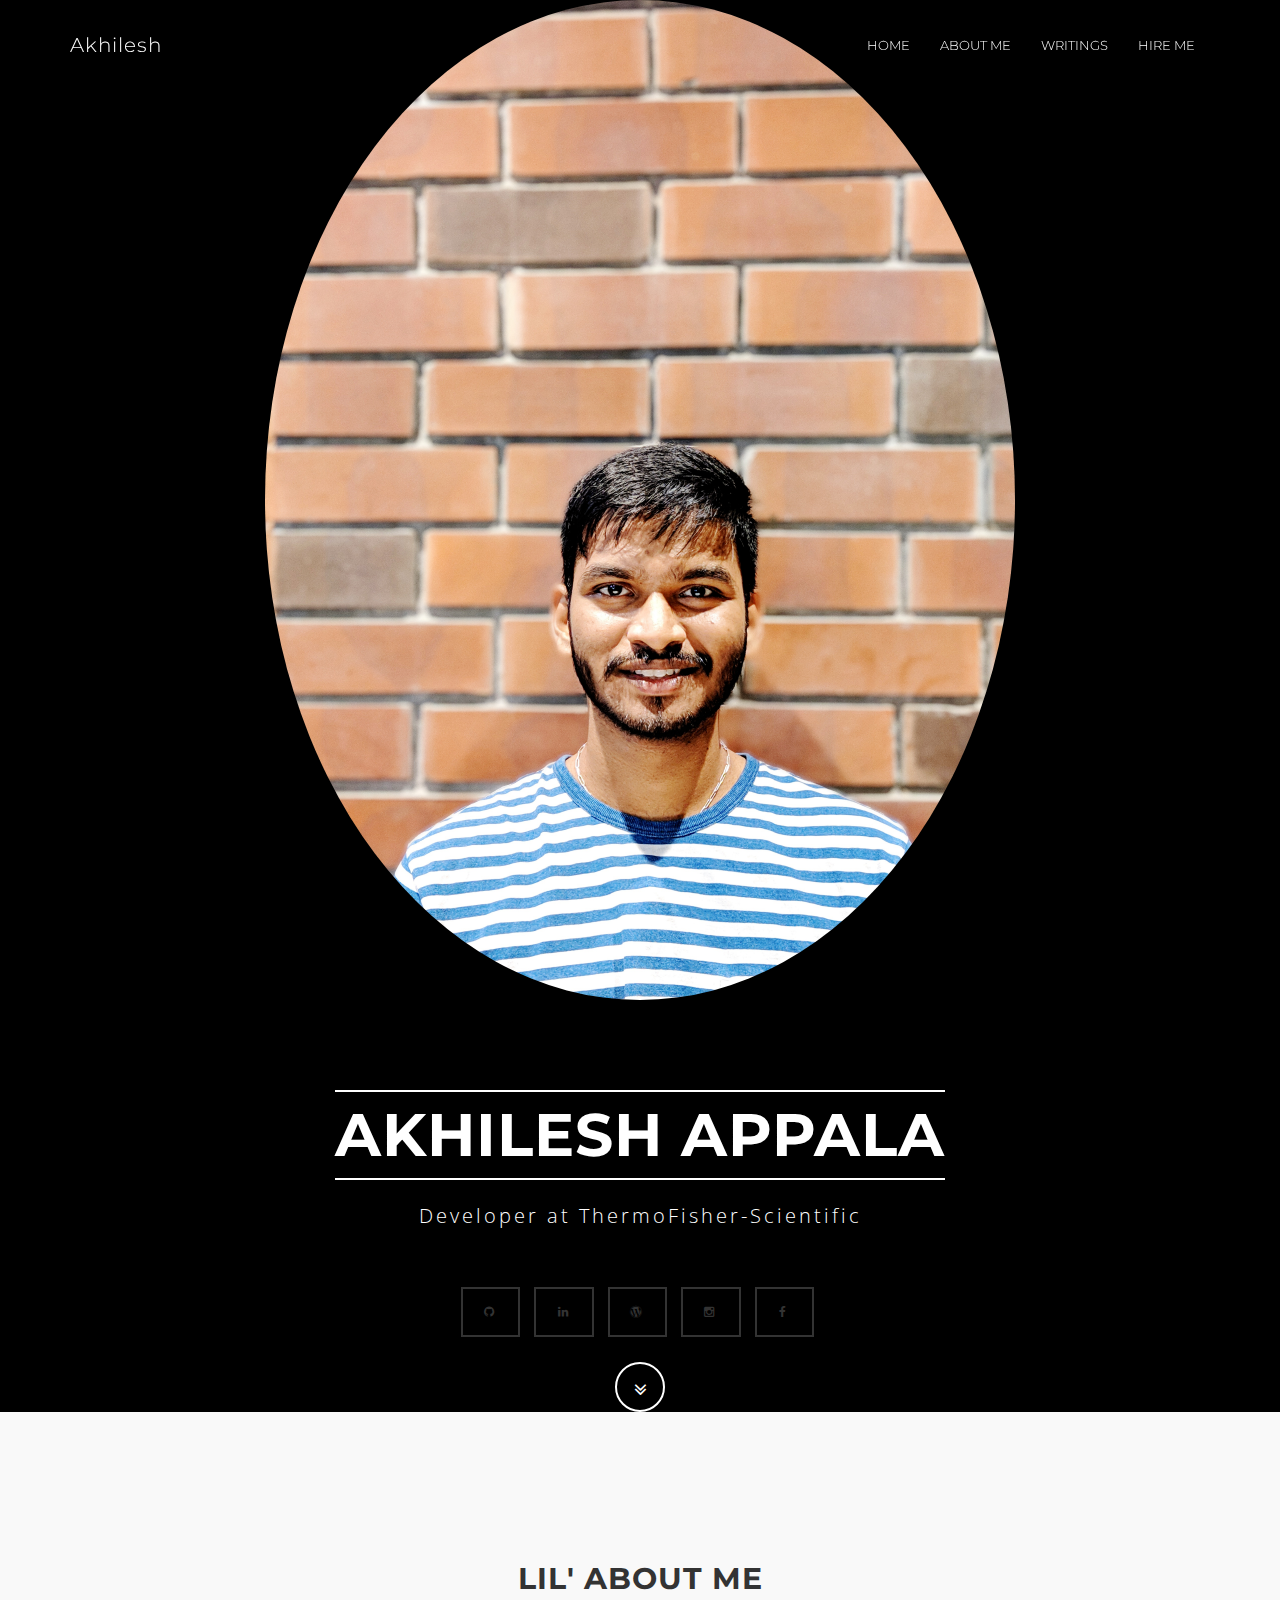
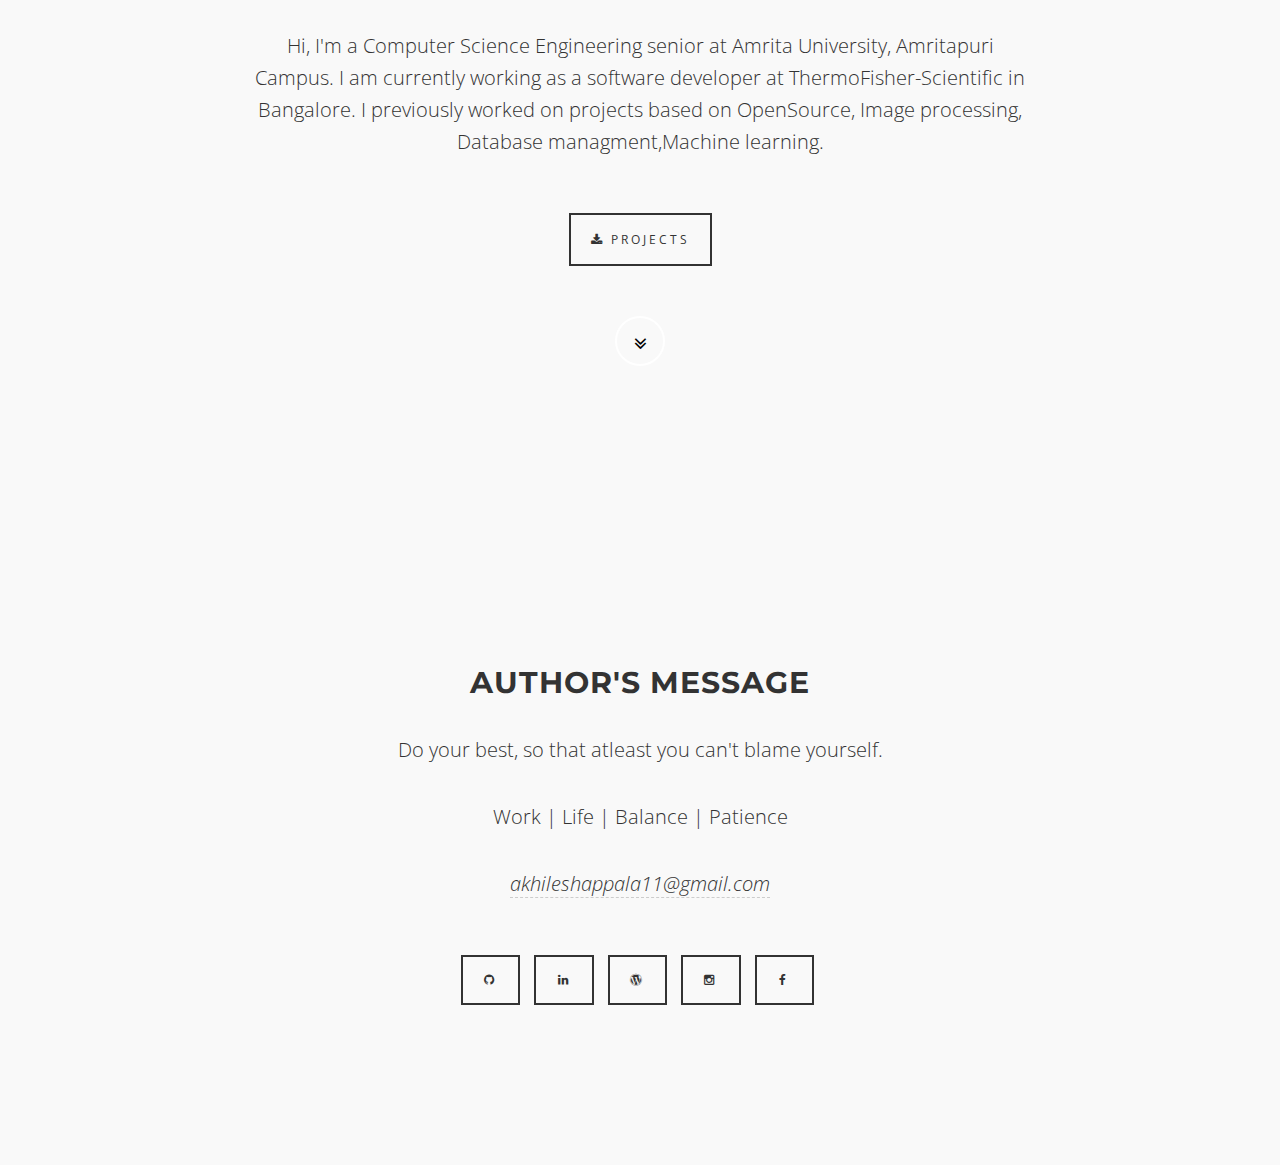
==== index.html @ 56b8b404 "Update index.html" ====
<!DOCTYPE html>
<html lang="en">
<head>
<meta charset="utf-8">
<meta http-equiv="X-UA-Compatible" content="IE=edge">
<meta name="viewport" content="width=device-width, initial-scale=1">
<meta name="description" content="">
<meta name="author" content="">
<title>Akhilesh Appala</title>
<!-- Bootstrap Core CSS -->
<link href="css/bootstrap.min.css" rel="stylesheet">
<!-- Custom CSS -->
<link href="css/theme.css" rel="stylesheet">
<!-- Custom Fonts -->
<link href="font-awesome/css/font-awesome.min.css" rel="stylesheet" type="text/css">
<link href="http://fonts.googleapis.com/css?family=Open+Sans:300,400,700,400italic,700italic" rel="stylesheet" type="text/css">
<link href="http://fonts.googleapis.com/css?family=Montserrat:400,700" rel="stylesheet" type="text/css">
<!-- HTML5 Shim and Respond.js IE8 support of HTML5 elements and media queries -->
<!-- WARNING: Respond.js doesn't work if you view the page via file:// -->
<!--[if lt IE 9]>
        <script src="https://oss.maxcdn.com/libs/html5shiv/3.7.0/html5shiv.js"></script>
        <script src="https://oss.maxcdn.com/libs/respond.js/1.4.2/respond.min.js"></script>
    <![endif]-->
</head>
<body id="page-top" data-spy="scroll" data-target=".navbar-fixed-top">
<!-- Navigation -->
<nav class="navbar navbar-custom navbar-fixed-top" role="navigation">
<div class="container">
	<div class="navbar-header">
		<button type="button" class="navbar-toggle" data-toggle="collapse" data-target=".navbar-main-collapse">
		<i class="fa fa-bars"></i>
		</button>
		<a class="navbar-brand page-scroll" href="index.html">
	Akhilesh </a>
	</div>
	<!-- Collect the nav links, forms, and other content for toggling -->
	<div class="collapse navbar-collapse navbar-right navbar-main-collapse">
		<ul class="nav navbar-nav">
			<li>
			<a href="index.html">Home</a>
			</li>
			<li>
			<a href="portfolio-item.html">ABOUT Me</a>
			</li>
			<li>
			<a href="writings.html">Writings</a>
			</li>
			<li>
			<a href="contact.html">Hire me</a>
			</li>
		</ul>
	</div>
	<!-- /.navbar-collapse -->
</div>
<!-- /.container -->
</nav>
<!-- Intro Header -->
<header class="intro">
<div class="intro-body">
	<div class="container">
		<div class="row">
			<div class="col-md-8 col-md-offset-2">
				 <img style="border-radius:50%" src="Pic 1.jpg" alt="profile image">
				<h1 class="brand-heading"> Akhilesh Appala</h1>
				<p class="intro-text">
					 Developer at ThermoFisher-Scientific
				</p>
				<ul class="list-inline banner-social-buttons">
				<li>
				<a href="https://github.com/akhileshappala" class="btn btnghost btn-lg"><i class="fa fa-github fa-fw"></i><span class="network-name"></span></a>
				</li>
				<li>
				<a href="https://www.linkedin.com/in/akhilesh-appala-b5b924116" class="btn btnghost btn-lg"><i class="fa fa-linkedin fa-fw"></i><span class="network-name"></span></a>
				</li>
				<li>
				<a href="https://akhileshappala.wordpress.com/" class="btn btnghost btn-lg"><i class="fa fa-wordpress fa-fw"></i><span class="network-name"></span></a>
				</li>
				<li>
				<a href="https://www.instagram.com/akhilesh_ssa/" class="btn btnghost btn-lg"><i class="fa fa-instagram fa-fw"></i><span class="network-name"></span></a>
				</li>
				<li>
				<a href="https://www.facebook.com/akhileshappla" class="btn btnghost btn-lg"><i class="fa fa-facebook fa-fw"></i><span class="network-name"></span></a>
				</li>
			</ul>
				<a href="#about" class="btn btn-circle page-scroll">
				<i class="fa fa-angle-double-down animated"></i>
				</a>
			</div>
		</div>
	</div>
</div>
</header>
<!-- About Section -->
<section id="about">
<div class="container content-section text-center">
	<div class="row">
		<h2>LIL' ABOUT ME</h2>
		<div class="col-lg-8 col-lg-offset-2">
			<p>
				Hi, I'm a Computer Science Engineering senior at Amrita University, Amritapuri Campus. I am currently working as a software developer at ThermoFisher-Scientific in Bangalore. I previously worked on<a href="https://github.com/akhileshappala"> projects</a> based on OpenSource, Image processing, Database managment,Machine learning.
			</p>
			<p>
				<a href="https://github.com/akhileshappala" class="btnghost"><i class="fa fa-download"></i> Projects </a>
			</p>
			<a href="#msg" style="color:black" class="btn btn-circle page-scroll">
		<i style="color:black" class="fa fa-angle-double-down animated"></i>
</a>
		</div>
	</div>
</div>

<!-- Contact Section -->
<section id="msg">
<div class="container content-section text-center">
	<div class="row">
		<div class="col-lg-8 col-lg-offset-2">
			<h2>Author's Message</h2>
			<p>
				 Do your best, so that atleast you can't blame yourself.
				 <p>
				Work | Life | Balance | Patience </p>

			</p>
			<p>
				<i><a href="mailto:wowthemesnet@gmail.com" style="border-bottom:1px dashed #ccc;">akhileshappala11@gmail.com</a></i>
			</p>
			<ul class="list-inline banner-social-buttons">
				<li>
				<a href="https://github.com/akhileshappala" class="btn btnghost btn-lg"><i class="fa fa-github fa-fw"></i><span class="network-name"></span></a>
				</li>
				<li>
				<a href="https://www.linkedin.com/in/akhilesh-appala-b5b924116" class="btn btnghost btn-lg"><i class="fa fa-linkedin fa-fw"></i><span class="network-name"></span></a>
				</li>
				<li>
				<a href="https://akhileshappala.wordpress.com/" class="btn btnghost btn-lg"><i class="fa fa-wordpress fa-fw"></i><span class="network-name"></span></a>
				</li>
				<li>
				<a href="https://www.instagram.com/akhilesh_ssa/" class="btn btnghost btn-lg"><i class="fa fa-instagram fa-fw"></i><span class="network-name"></span></a>
				</li>
				<li>
				<a href="https://www.facebook.com/akhileshappla" class="btn btnghost btn-lg"><i class="fa fa-facebook fa-fw"></i><span class="network-name"></span></a>
				</li>
			</ul>
		</div>
	</div>
</div>
</section>
<!-- Footer -->

<!-- jQuery -->
<script src="js/jquery.js"></script>
<!-- Bootstrap Core JavaScript -->
<script src="js/bootstrap.min.js"></script>
<!-- Plugin JavaScript -->
<script src="js/jquery.easing.min.js"></script>
<!-- Custom Theme JavaScript -->
<script src="js/theme.js"></script>
</body>
</html>
---- css/theme.css ----
/* Aries v1.0 - by WowThemes.net */
body {
	width:100%;
	height:100%;
	font-family:Open Sans,"Helvetica Neue",Helvetica,Arial,sans-serif;
	color:#fff;
	background-color:#000;
	 font-weight:300;
}
html {
	width:100%;
	height:100%;
}
h1,h2,h3,h4,h5,h6 {
	margin:0 0 35px;
	text-transform:uppercase;
	font-family:Montserrat,"Helvetica Neue",Helvetica,Arial,sans-serif;
	font-weight:700;
	letter-spacing:1px;
}
p {
	margin:0 0 25px;
	font-size:18px;
	line-height:1.5;
}
@media(min-width:768px) {
	p {
		margin:0 0 35px;
		font-size:20px;
		line-height:1.6;
	}
}
a {
	color:inherit;
	-webkit-transition:all .2s ease-in-out;
	-moz-transition:all .2s ease-in-out;
	transition:all .2s ease-in-out;
}
a:hover,a:focus {
	text-decoration:none;
	color:inherit;
}
.light {
	font-weight:400;
}
.navbar-custom {
	margin-bottom:0;
	border-bottom:1px solid rgba(255,255,255,.3);
	text-transform:uppercase;
	font-family:Montserrat,"Helvetica Neue",Helvetica,Arial,sans-serif;
	background-color:#000;
}
.navbar-custom .navbar-brand {
	font-size:20px;
	text-transform:none;
	letter-spacing:1px;
}
.navbar-custom .navbar-brand:focus {
	outline:0;
}
.navbar-custom .navbar-brand .navbar-toggle {
	padding:4px 6px;
	font-size:16px;
	color:#fff;
}
.navbar-custom .navbar-brand .navbar-toggle:focus,.navbar-custom .navbar-brand .navbar-toggle:active {
	outline:0;
}
.navbar-custom a {
}
.navbar-custom .nav li a {
	-webkit-transition:background .3s ease-in-out;
	-moz-transition:background .3s ease-in-out;
	transition:background .3s ease-in-out;
}
.navbar-custom .nav li a:hover {
	outline:0;
	color:#1ba39c;
	background-color:transparent;
}
.navbar-custom .nav li a:focus,.navbar-custom .nav li a:active {
	outline:0;
	background-color:transparent;
}
.navbar-custom .nav li.active {
	outline:0;
}
.navbar-custom .nav li.active a {
	color:#1ba39c;
}
.navbar-custom .nav li.active a:hover {
	color:#1ba39c;
}
@media(min-width:768px) {
	.navbar-custom {
		padding:20px 0;
		border-bottom:0;
		font-size:13px;
		background:0 0;
		-webkit-transition:background .5s ease-in-out,padding .5s ease-in-out;
		-moz-transition:background .5s ease-in-out,padding .5s ease-in-out;
		transition:background .5s ease-in-out,padding .5s ease-in-out;
	}
		 .navbar-custom.top-nav-collapse {
		 padding:0;
		border-bottom:1px solid rgba(255,255,255,.3);
		color:#333;
			background:#fff;
	}
	.navbar-custom.top-nav-collapse a {
		color:#333;
		display:inline-block;
	}
}
.intro {
	display:table;
	width:100%;
	height:auto;
	padding:100px 0 100px 0;
	text-align:center;
	color:#fff;
	background-image:radial-gradient(circle at 50% 50%,rgba(0,0,0,0.46),rgba(0,0,0,0.88)),url('http://unsplash.it/1600/1400?random=9');
	-webkit-background-size:cover;
	-moz-background-size:cover;
	background-size:cover;
	-o-background-size:cover;
}
.intro .intro-body {
	display:table-cell;
	vertical-align:middle;
}
.intro .intro-body .brand-heading {
	font-size:40px;
}
.intro .intro-body .intro-text {
	font-size:18px;
}
@media(min-width:768px) {
	.intro {
		height:100%;
		padding:0;
	}
	.intro .intro-body .brand-heading {
		font-size:60px;
		margin-top:90px;
		margin-bottom:20px;
		border-top:2px solid #fff;
		border-bottom:2px solid #fff;
		display:inline-block;
		padding:10px 0;
	}
	.intro .intro-body .intro-text {
		font-size:20px;
			font-weight:300;
			letter-spacing:3px;
	}
}
.btn-circle {
	width:50px;
	height:50px;
	margin-top:15px;
	line-height:40px;
	text-align:center;
	border:2px solid #fff;
	border-radius:100%!important;
	font-size:20px;
	color:#fff;
	background:0 0;
	-webkit-transition:background .3s ease-in-out;
	-moz-transition:background .3s ease-in-out;
	transition:background .3s ease-in-out;
}
.btn-circle:hover,.btn-circle:focus {
	outline:0;
	color:#fff;
	background:rgba(255,255,255,.1);
}
.btn-circle i.animated {
	-webkit-transition-property:-webkit-transform;
	-webkit-transition-duration:1s;
	-moz-transition-property:-moz-transform;
	-moz-transition-duration:1s;
}
.btn-circle:hover i.animated {
	-webkit-animation-name:pulse;
	-moz-animation-name:pulse;
	-webkit-animation-duration:1.5s;
	-moz-animation-duration:1.5s;
	-webkit-animation-iteration-count:infinite;
	-moz-animation-iteration-count:infinite;
	-webkit-animation-timing-function:linear;
	-moz-animation-timing-function:linear;
}
@-webkit-keyframes pulse {
	0% {
		-webkit-transform:scale(1);
		transform:scale(1);
	}
	50% {
		-webkit-transform:scale(1.2);
		transform:scale(1.2);
	}
	100% {
		-webkit-transform:scale(1);
		transform:scale(1);
	}
}
@-moz-keyframes pulse {
	0% {
		-moz-transform:scale(1);
		transform:scale(1);
	}
	50% {
		-moz-transform:scale(1.2);
		transform:scale(1.2);
	}
	100% {
		-moz-transform:scale(1);
		transform:scale(1);
	}
}
.content-section {
	padding:40px 0;
	clear:both;
}
@media(min-width:767px) {
	.content-section {
		padding:150px 0;
			 clear:both;
	}
}
.btn {
	border-radius:0;
	text-transform:uppercase;
	font-family:Montserrat,"Helvetica Neue",Helvetica,Arial,sans-serif;
	font-weight:400;
	-webkit-transition:all .3s ease-in-out;
	-moz-transition:all .3s ease-in-out;
	transition:all .3s ease-in-out;
}
.btn-default {
	border:1px solid #42dca3;
	color:#42dca3;
	background-color:transparent;
}
.btn-default:hover,.btn-default:focus {
	border:1px solid #42dca3;
	outline:0;
	color:#000;
	background-color:#42dca3;
}
ul.banner-social-buttons {
	margin-top:0;
}
@media(max-width:1199px) {
	ul.banner-social-buttons {
		margin-top:15px;
	}
}
@media(max-width:767px) {
	ul.banner-social-buttons li {
		display:block;
		margin-bottom:20px;
		padding:0;
	}
	ul.banner-social-buttons li:last-child {
		margin-bottom:0;
	}
}
footer {
	padding:40px 0;
	z-index:1;
	position:relative;
	clear:both;
}
footer p {
	margin:0;
	font-size:15px;
}
footer p.credits {
	text-transform:uppercase;
	font-size:13px;
	letter-spacing:3px;
}
::-moz-selection {
	text-shadow:none;
	background:#fcfcfc;
	background:rgba(255,255,255,.2);
}
::selection {
	text-shadow:none;
	background:#fcfcfc;
	background:rgba(255,255,255,.2);
}
img::selection {
	background:0 0;
}
img::-moz-selection {
	background:0 0;
}
body {
	webkit-tap-highlight-color:rgba(255,255,255,.2);
}
.bgblue {
	background:#22292c;
}
.inlineblock {
	display:inline-block;
}
p:last-child {
	margin-bottom:0;
}
p.lead {
	line-height:1.9;
}
.btnghost {
	border:2px solid #333;
	background-color:transparent;
	padding:15px 20px;
	letter-spacing:3px;
	font-size:12px;
	text-transform:uppercase;
	font-weight:400;
	color:#333;
	margin-top:20px;
	display:inline-block;
}
.btnghost:hover {
	background-color:#333;
	color:#fff;
	border:2px solid #333;
}
.bgcover {
	background-size:cover;
	background-repeat:no-repeat;
	position:relative;
}
img {
	max-width:100%;
}
.gallery ul {
	padding:0;
	margin:0;
}
.gallery img {
	max-width:100%;
	height:auto;
	padding:0;
	margin:0;
}
.gallery ul li {
	margin:0;
	position:relative;
	list-style:none;
	float:left;
	padding:0;
}
.gallery ul li a {
	display:block;
	position:relative;
	width:100%;
	height:100%;
	margin:0;
	padding:0;
	line-height:0;
}
.gallery ul li a:before {
	position:absolute;
	width:32px;
	height:32px;
	top:40%;
	left:50%;
	margin:-14px 0 0 -16px;
	background: url(data:image/svg+xml;utf8,%3C%3Fxml%20version%3D%221.0%22%20encoding%3D%22utf-8%22%3F%3E%0A%3C%21--%20Generator%3A%20Adobe%20Illustrator%2017.1.0%2C%20SVG%20Export%20Plug-In%20.%20SVG%20Version%3A%206.00%20Build%200%29%20%20--%3E%0A%3C%21DOCTYPE%20svg%20PUBLIC%20%22-//W3C//DTD%20SVG%201.1//EN%22%20%22http%3A//www.w3.org/Graphics/SVG/1.1/DTD/svg11.dtd%22%3E%0A%3Csvg%20version%3D%221.1%22%0A%09%20id%3D%22svg2%22%20xmlns%3Adc%3D%22http%3A//purl.org/dc/elements/1.1/%22%20xmlns%3Acc%3D%22http%3A//creativecommons.org/ns%23%22%20xmlns%3Ardf%3D%22http%3A//www.w3.org/1999/02/22-rdf-syntax-ns%23%22%20xmlns%3Asvg%3D%22http%3A//www.w3.org/2000/svg%22%20xmlns%3Asodipodi%3D%22http%3A//sodipodi.sourceforge.net/DTD/sodipodi-0.dtd%22%20xmlns%3Ainkscape%3D%22http%3A//www.inkscape.org/namespaces/inkscape%22%20inkscape%3Aversion%3D%220.48.4%20r9939%22%20sodipodi%3Adocname%3D%22icon-fullscreen.svg%22%0A%09%20xmlns%3D%22http%3A//www.w3.org/2000/svg%22%20xmlns%3Axlink%3D%22http%3A//www.w3.org/1999/xlink%22%20x%3D%220px%22%20y%3D%220px%22%20viewBox%3D%220%200%20960%20560%22%0A%09%20enable-background%3D%22new%200%200%20960%20560%22%20xml%3Aspace%3D%22preserve%22%3E%0A%3Csodipodi%3Anamedview%20%20borderopacity%3D%221%22%20pagecolor%3D%22%23ffffff%22%20bordercolor%3D%22%23666666%22%20objecttolerance%3D%2210%22%20gridtolerance%3D%2210%22%20guidetolerance%3D%2210%22%20showgrid%3D%22false%22%20fit-margin-top%3D%220%22%20fit-margin-left%3D%220%22%20inkscape%3Azoom%3D%227.375%22%20inkscape%3Acx%3D%22-5.1525424%22%20inkscape%3Acy%3D%2216%22%20id%3D%22namedview11%22%20inkscape%3Awindow-x%3D%22-8%22%20inkscape%3Awindow-y%3D%22-8%22%20fit-margin-right%3D%220%22%20inkscape%3Apageopacity%3D%220%22%20fit-margin-bottom%3D%220%22%20inkscape%3Awindow-width%3D%221366%22%20inkscape%3Awindow-height%3D%22706%22%20inkscape%3Awindow-maximized%3D%221%22%20inkscape%3Apageshadow%3D%222%22%20inkscape%3Acurrent-layer%3D%22svg2%22%3E%0A%09%3C/sodipodi%3Anamedview%3E%0A%3Cg%3E%0A%09%3Crect%20x%3D%22220%22%20y%3D%22260%22%20fill%3D%22%23FFFFFF%22%20width%3D%22536%22%20height%3D%2224%22/%3E%0A%3C/g%3E%0A%3Cg%3E%0A%09%3Crect%20x%3D%22476%22%20y%3D%224%22%20fill%3D%22%23FFFFFF%22%20width%3D%2224%22%20height%3D%22556%22/%3E%0A%3C/g%3E%0A%3C/svg%3E%0A) no-repeat;
	content:"";
	opacity:0;
	z-index:1;
	-webkit-transition:all 0.3s linear;
	-moz-transition:all 0.3s linear;
	transition:all 0.3s linear;
}
.gallery ul li a:hover:before {
	top:50%;
	opacity:1;
}
.gallery ul li a:after {
	position:absolute;
	width:100%;
	top:0;
	bottom:0;
	background:rgba(0,0,0,0.3);
	content:"";
	opacity:0;
	-webkit-transition:all 0.3s linear;
	-moz-transition:all 0.3s linear;
	transition:all 0.3s linear;
}
.gallery ul li a:hover:after {
	opacity:1;
}
section:after {
	float:none;
	clear:both;
}
section {
	background-color:#f9f9f9;
	color:#333;
	overflow:hidden;
}
.done {
	display:none;
}
.error input,input.error,.error textarea,textarea.error {
	background-color:#ffffff;
	border-bottom:2px solid orangered !Important;
	-webkit-transition:border linear 0.2s,box-shadow linear 0.2s;
	-moz-transition:border linear 0.2s,box-shadow linear 0.2s;
	-o-transition:border linear 0.2s,box-shadow linear 0.2s;
	transition:border linear 0.2s,box-shadow linear 0.2s;	
}
#contactform input,#contactform textarea {
	border:0px;
	border-bottom:2px solid #333;
	width:100%;
	background-color:transparent;
	padding:20px 0px;
	text-transform:uppercase;
	letter-spacing:2px;
	margin-bottom:20px;
}
#contactform input#submit {
	width:auto;
	border:2px solid;
	padding:10px 20px;
	display:inline-block;
}
#contactform input#submit:hover {
	background-color:#333;
	color:#fff;
	border:2px solid #333;
}
#contactform input:focus,#contactform input:active,#contactform textarea:focus,#contactform textarea:active {
	border-top:0px;
	border-bottom:2px solid lightseagreen;
	outline:0;
	outline: none;
}
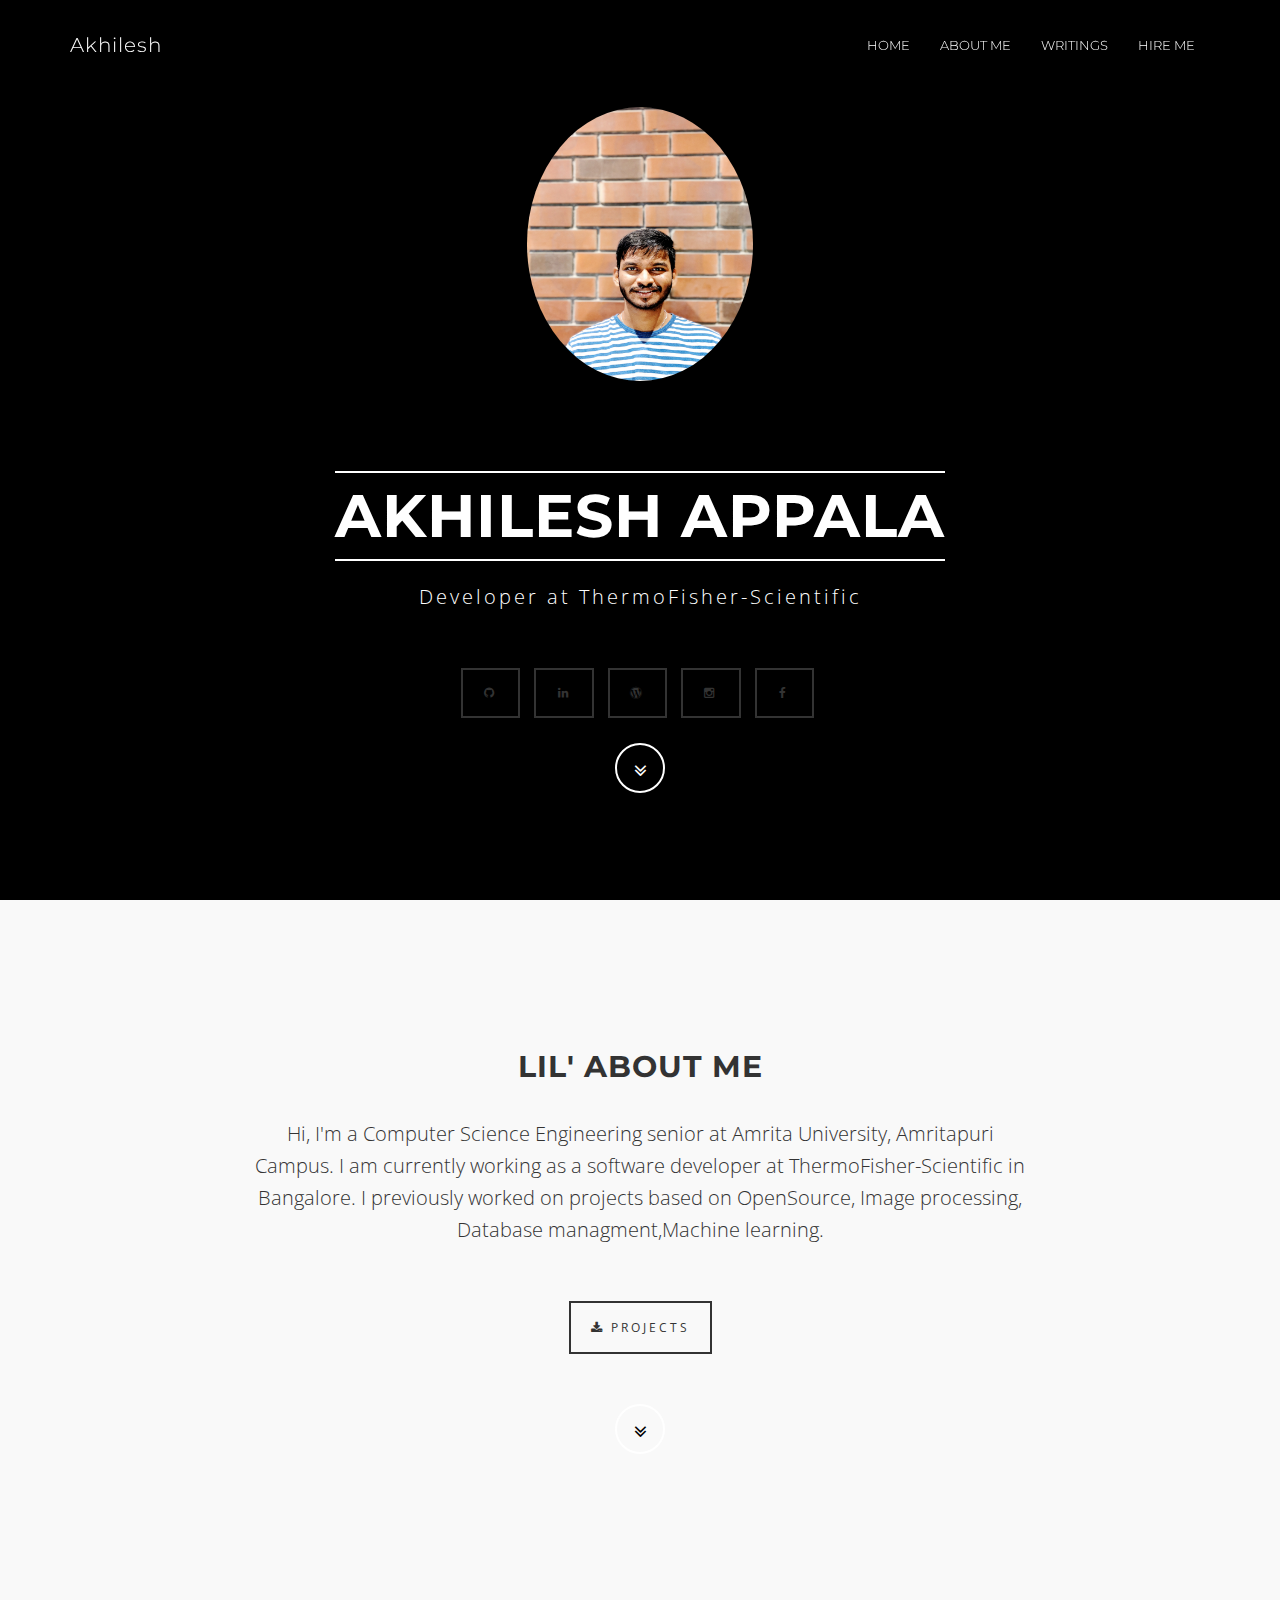
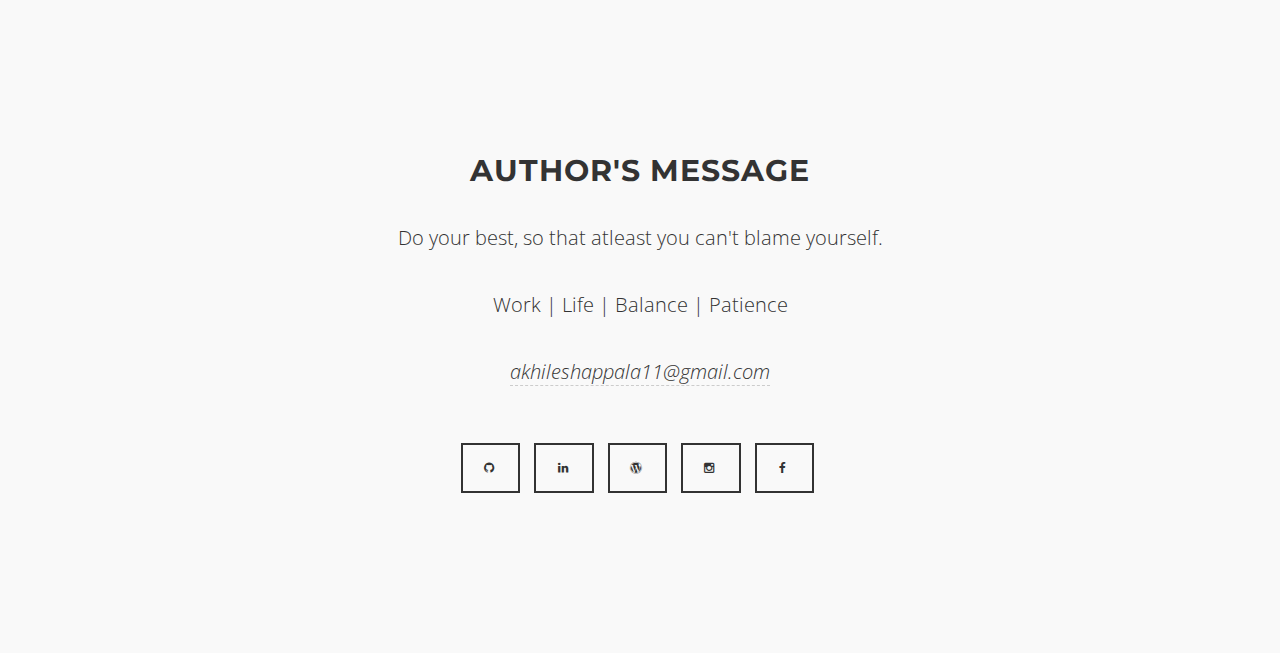
==== commit 71ab0db0: "Update index.html" ====
--- a/index.html
+++ b/index.html
@@ -60,7 +60,7 @@
 	<div class="container">
 		<div class="row">
 			<div class="col-md-8 col-md-offset-2">
-				 <img style="border-radius:50%" src="Pic 1.jpg" alt="profile image">
+				 <img style="border-radius:50%; height:274px; width: 226px;" src="Pic 1.jpg" alt="profile image">
 				<h1 class="brand-heading"> Akhilesh Appala</h1>
 				<p class="intro-text">
 					 Developer at ThermoFisher-Scientific
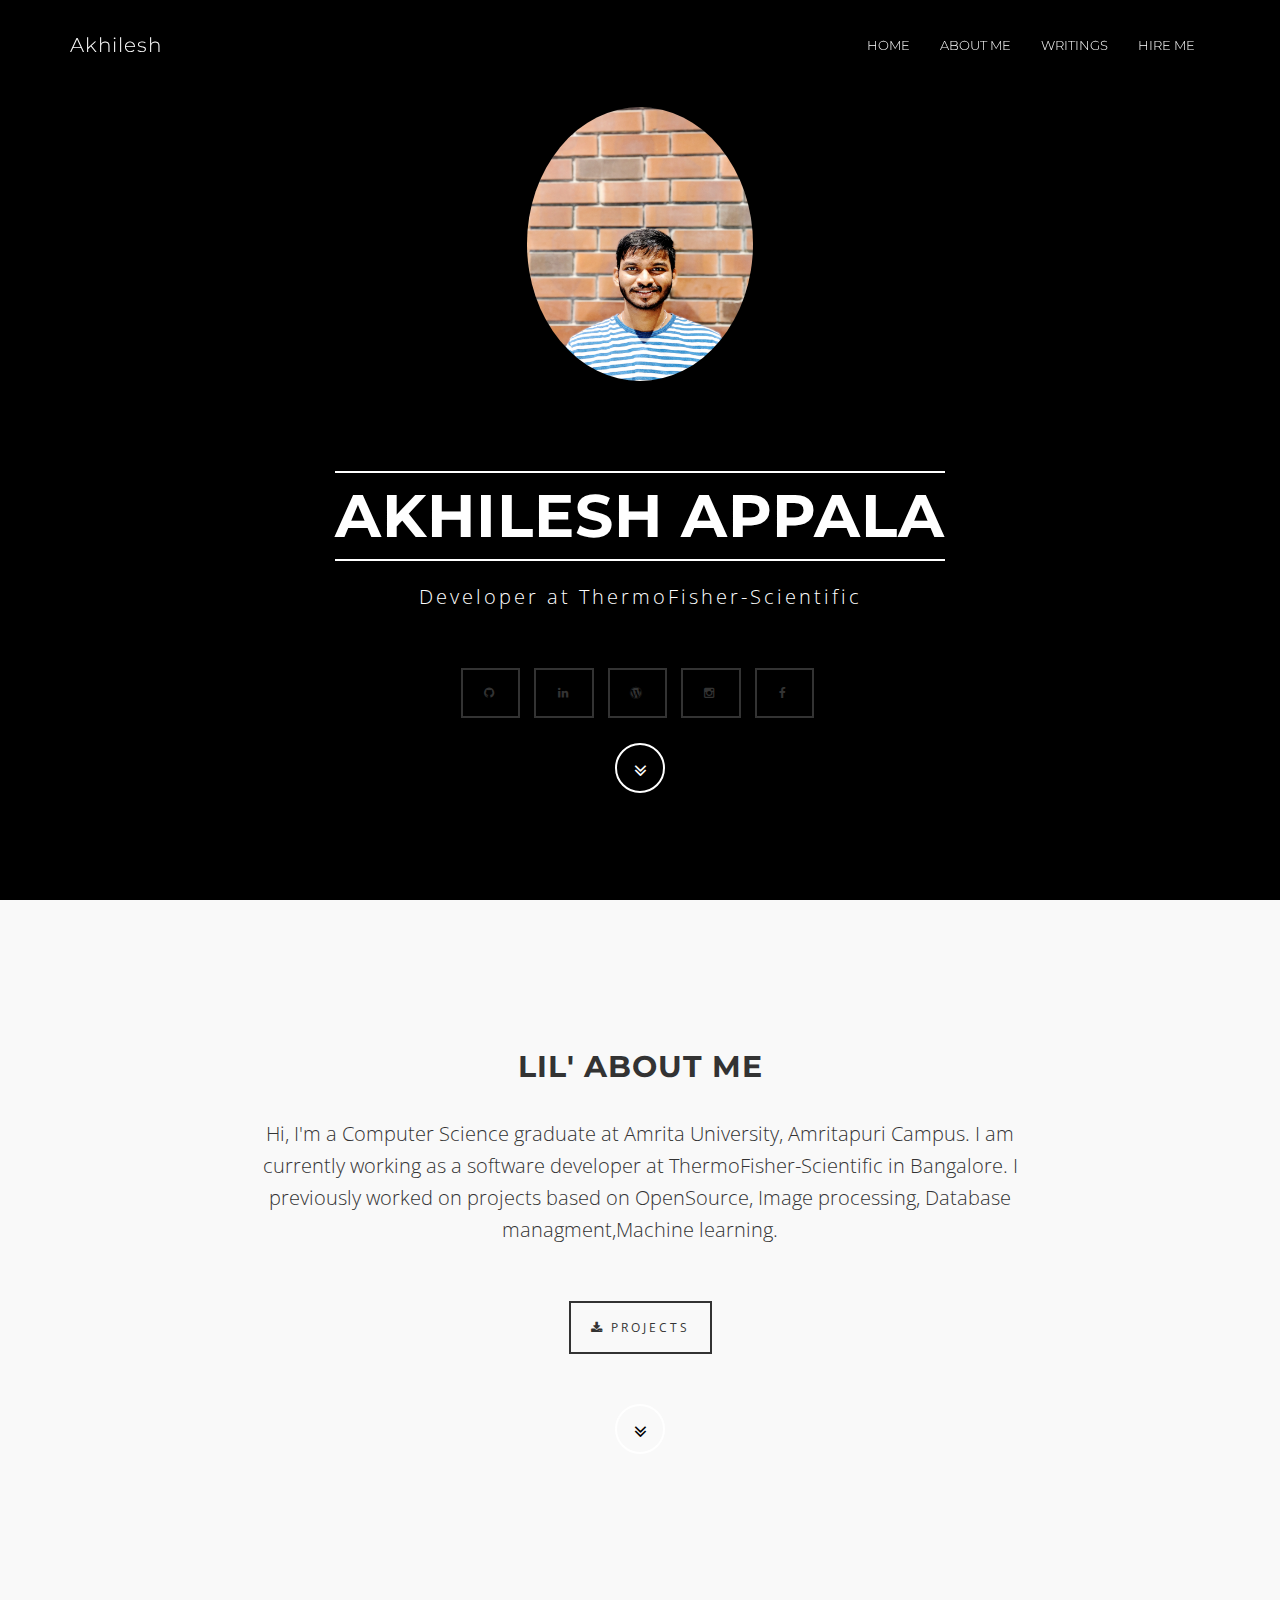
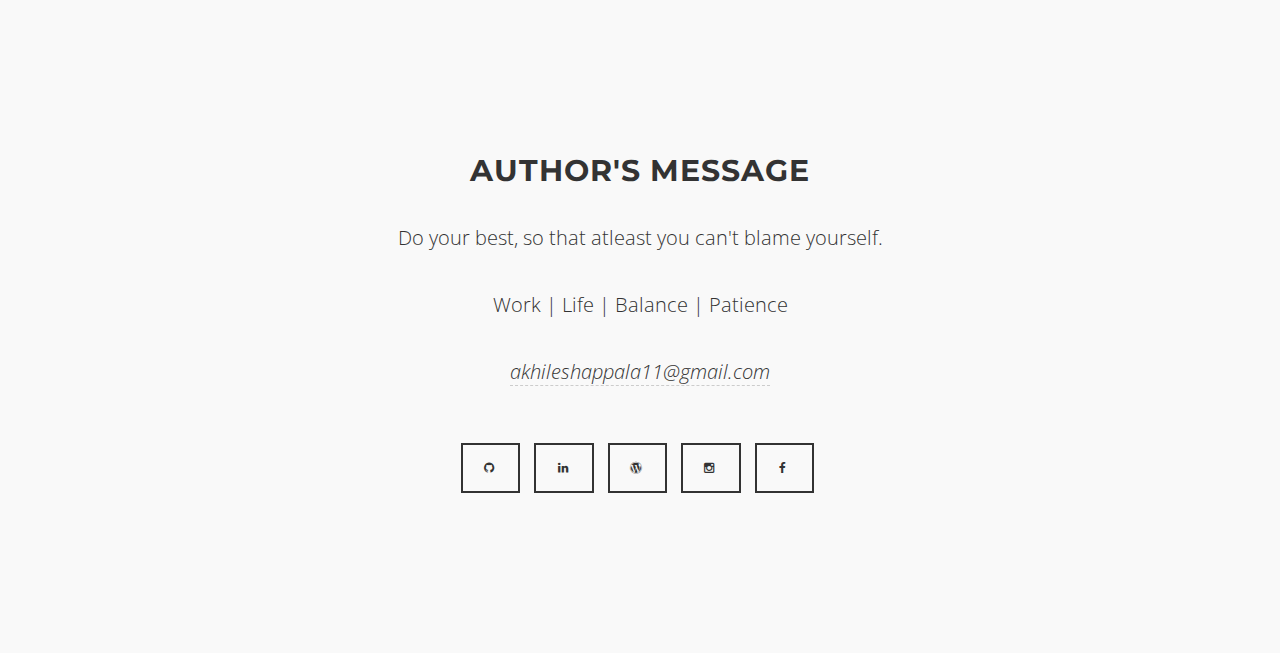
==== commit cc83926e: "Update index.html" ====
--- a/index.html
+++ b/index.html
@@ -2,7 +2,7 @@
 <html lang="en">
 <head>
 <meta charset="utf-8">
-<meta http-equiv="X-UA-Compatible" content="IE=edge">
+<meta https-equiv="X-UA-Compatible" content="IE=edge">
 <meta name="viewport" content="width=device-width, initial-scale=1">
 <meta name="description" content="">
 <meta name="author" content="">
@@ -13,8 +13,8 @@
 <link href="css/theme.css" rel="stylesheet">
 <!-- Custom Fonts -->
 <link href="font-awesome/css/font-awesome.min.css" rel="stylesheet" type="text/css">
-<link href="http://fonts.googleapis.com/css?family=Open+Sans:300,400,700,400italic,700italic" rel="stylesheet" type="text/css">
-<link href="http://fonts.googleapis.com/css?family=Montserrat:400,700" rel="stylesheet" type="text/css">
+<link href="https://fonts.googleapis.com/css?family=Open+Sans:300,400,700,400italic,700italic" rel="stylesheet" type="text/css">
+<link href="https://fonts.googleapis.com/css?family=Montserrat:400,700" rel="stylesheet" type="text/css">
 <!-- HTML5 Shim and Respond.js IE8 support of HTML5 elements and media queries -->
 <!-- WARNING: Respond.js doesn't work if you view the page via file:// -->
 <!--[if lt IE 9]>
@@ -97,7 +97,7 @@
 		<h2>LIL' ABOUT ME</h2>
 		<div class="col-lg-8 col-lg-offset-2">
 			<p>
-				Hi, I'm a Computer Science Engineering senior at Amrita University, Amritapuri Campus. I am currently working as a software developer at ThermoFisher-Scientific in Bangalore. I previously worked on<a href="https://github.com/akhileshappala"> projects</a> based on OpenSource, Image processing, Database managment,Machine learning.
+				Hi, I'm a Computer Science graduate at Amrita University, Amritapuri Campus. I am currently working as a software developer at ThermoFisher-Scientific in Bangalore. I previously worked on<a href="https://github.com/akhileshappala"> projects</a> based on OpenSource, Image processing, Database managment,Machine learning.
 			</p>
 			<p>
 				<a href="https://github.com/akhileshappala" class="btnghost"><i class="fa fa-download"></i> Projects </a>
--- a/css/theme.css
+++ b/css/theme.css
@@ -119,7 +119,7 @@
 	padding:100px 0 100px 0;
 	text-align:center;
 	color:#fff;
-	background-image:radial-gradient(circle at 50% 50%,rgba(0,0,0,0.46),rgba(0,0,0,0.88)),url('http://unsplash.it/1600/1400?random=9');
+	background-image:radial-gradient(circle at 50% 50%,rgba(0,0,0,0.46),rgba(0,0,0,0.88)),url('https://unsplash.it/1600/1400?random=9');
 	-webkit-background-size:cover;
 	-moz-background-size:cover;
 	background-size:cover;
@@ -371,7 +371,7 @@
 	top:40%;
 	left:50%;
 	margin:-14px 0 0 -16px;
-	background: url(data:image/svg+xml;utf8,%3C%3Fxml%20version%3D%221.0%22%20encoding%3D%22utf-8%22%3F%3E%0A%3C%21--%20Generator%3A%20Adobe%20Illustrator%2017.1.0%2C%20SVG%20Export%20Plug-In%20.%20SVG%20Version%3A%206.00%20Build%200%29%20%20--%3E%0A%3C%21DOCTYPE%20svg%20PUBLIC%20%22-//W3C//DTD%20SVG%201.1//EN%22%20%22http%3A//www.w3.org/Graphics/SVG/1.1/DTD/svg11.dtd%22%3E%0A%3Csvg%20version%3D%221.1%22%0A%09%20id%3D%22svg2%22%20xmlns%3Adc%3D%22http%3A//purl.org/dc/elements/1.1/%22%20xmlns%3Acc%3D%22http%3A//creativecommons.org/ns%23%22%20xmlns%3Ardf%3D%22http%3A//www.w3.org/1999/02/22-rdf-syntax-ns%23%22%20xmlns%3Asvg%3D%22http%3A//www.w3.org/2000/svg%22%20xmlns%3Asodipodi%3D%22http%3A//sodipodi.sourceforge.net/DTD/sodipodi-0.dtd%22%20xmlns%3Ainkscape%3D%22http%3A//www.inkscape.org/namespaces/inkscape%22%20inkscape%3Aversion%3D%220.48.4%20r9939%22%20sodipodi%3Adocname%3D%22icon-fullscreen.svg%22%0A%09%20xmlns%3D%22http%3A//www.w3.org/2000/svg%22%20xmlns%3Axlink%3D%22http%3A//www.w3.org/1999/xlink%22%20x%3D%220px%22%20y%3D%220px%22%20viewBox%3D%220%200%20960%20560%22%0A%09%20enable-background%3D%22new%200%200%20960%20560%22%20xml%3Aspace%3D%22preserve%22%3E%0A%3Csodipodi%3Anamedview%20%20borderopacity%3D%221%22%20pagecolor%3D%22%23ffffff%22%20bordercolor%3D%22%23666666%22%20objecttolerance%3D%2210%22%20gridtolerance%3D%2210%22%20guidetolerance%3D%2210%22%20showgrid%3D%22false%22%20fit-margin-top%3D%220%22%20fit-margin-left%3D%220%22%20inkscape%3Azoom%3D%227.375%22%20inkscape%3Acx%3D%22-5.1525424%22%20inkscape%3Acy%3D%2216%22%20id%3D%22namedview11%22%20inkscape%3Awindow-x%3D%22-8%22%20inkscape%3Awindow-y%3D%22-8%22%20fit-margin-right%3D%220%22%20inkscape%3Apageopacity%3D%220%22%20fit-margin-bottom%3D%220%22%20inkscape%3Awindow-width%3D%221366%22%20inkscape%3Awindow-height%3D%22706%22%20inkscape%3Awindow-maximized%3D%221%22%20inkscape%3Apageshadow%3D%222%22%20inkscape%3Acurrent-layer%3D%22svg2%22%3E%0A%09%3C/sodipodi%3Anamedview%3E%0A%3Cg%3E%0A%09%3Crect%20x%3D%22220%22%20y%3D%22260%22%20fill%3D%22%23FFFFFF%22%20width%3D%22536%22%20height%3D%2224%22/%3E%0A%3C/g%3E%0A%3Cg%3E%0A%09%3Crect%20x%3D%22476%22%20y%3D%224%22%20fill%3D%22%23FFFFFF%22%20width%3D%2224%22%20height%3D%22556%22/%3E%0A%3C/g%3E%0A%3C/svg%3E%0A) no-repeat;
+	background: url(data:image/svg+xml;utf8,%3C%3Fxml%20version%3D%221.0%22%20encoding%3D%22utf-8%22%3F%3E%0A%3C%21--%20Generator%3A%20Adobe%20Illustrator%2017.1.0%2C%20SVG%20Export%20Plug-In%20.%20SVG%20Version%3A%206.00%20Build%200%29%20%20--%3E%0A%3C%21DOCTYPE%20svg%20PUBLIC%20%22-//W3C//DTD%20SVG%201.1//EN%22%20%22https%3A//www.w3.org/Graphics/SVG/1.1/DTD/svg11.dtd%22%3E%0A%3Csvg%20version%3D%221.1%22%0A%09%20id%3D%22svg2%22%20xmlns%3Adc%3D%22https%3A//purl.org/dc/elements/1.1/%22%20xmlns%3Acc%3D%22https%3A//creativecommons.org/ns%23%22%20xmlns%3Ardf%3D%22https%3A//www.w3.org/1999/02/22-rdf-syntax-ns%23%22%20xmlns%3Asvg%3D%22https%3A//www.w3.org/2000/svg%22%20xmlns%3Asodipodi%3D%22https%3A//sodipodi.sourceforge.net/DTD/sodipodi-0.dtd%22%20xmlns%3Ainkscape%3D%22https%3A//www.inkscape.org/namespaces/inkscape%22%20inkscape%3Aversion%3D%220.48.4%20r9939%22%20sodipodi%3Adocname%3D%22icon-fullscreen.svg%22%0A%09%20xmlns%3D%22https%3A//www.w3.org/2000/svg%22%20xmlns%3Axlink%3D%22https%3A//www.w3.org/1999/xlink%22%20x%3D%220px%22%20y%3D%220px%22%20viewBox%3D%220%200%20960%20560%22%0A%09%20enable-background%3D%22new%200%200%20960%20560%22%20xml%3Aspace%3D%22preserve%22%3E%0A%3Csodipodi%3Anamedview%20%20borderopacity%3D%221%22%20pagecolor%3D%22%23ffffff%22%20bordercolor%3D%22%23666666%22%20objecttolerance%3D%2210%22%20gridtolerance%3D%2210%22%20guidetolerance%3D%2210%22%20showgrid%3D%22false%22%20fit-margin-top%3D%220%22%20fit-margin-left%3D%220%22%20inkscape%3Azoom%3D%227.375%22%20inkscape%3Acx%3D%22-5.1525424%22%20inkscape%3Acy%3D%2216%22%20id%3D%22namedview11%22%20inkscape%3Awindow-x%3D%22-8%22%20inkscape%3Awindow-y%3D%22-8%22%20fit-margin-right%3D%220%22%20inkscape%3Apageopacity%3D%220%22%20fit-margin-bottom%3D%220%22%20inkscape%3Awindow-width%3D%221366%22%20inkscape%3Awindow-height%3D%22706%22%20inkscape%3Awindow-maximized%3D%221%22%20inkscape%3Apageshadow%3D%222%22%20inkscape%3Acurrent-layer%3D%22svg2%22%3E%0A%09%3C/sodipodi%3Anamedview%3E%0A%3Cg%3E%0A%09%3Crect%20x%3D%22220%22%20y%3D%22260%22%20fill%3D%22%23FFFFFF%22%20width%3D%22536%22%20height%3D%2224%22/%3E%0A%3C/g%3E%0A%3Cg%3E%0A%09%3Crect%20x%3D%22476%22%20y%3D%224%22%20fill%3D%22%23FFFFFF%22%20width%3D%2224%22%20height%3D%22556%22/%3E%0A%3C/g%3E%0A%3C/svg%3E%0A) no-repeat;
 	content:"";
 	opacity:0;
 	z-index:1;
@@ -444,4 +444,4 @@
 	border-bottom:2px solid lightseagreen;
 	outline:0;
 	outline: none;
-}+}
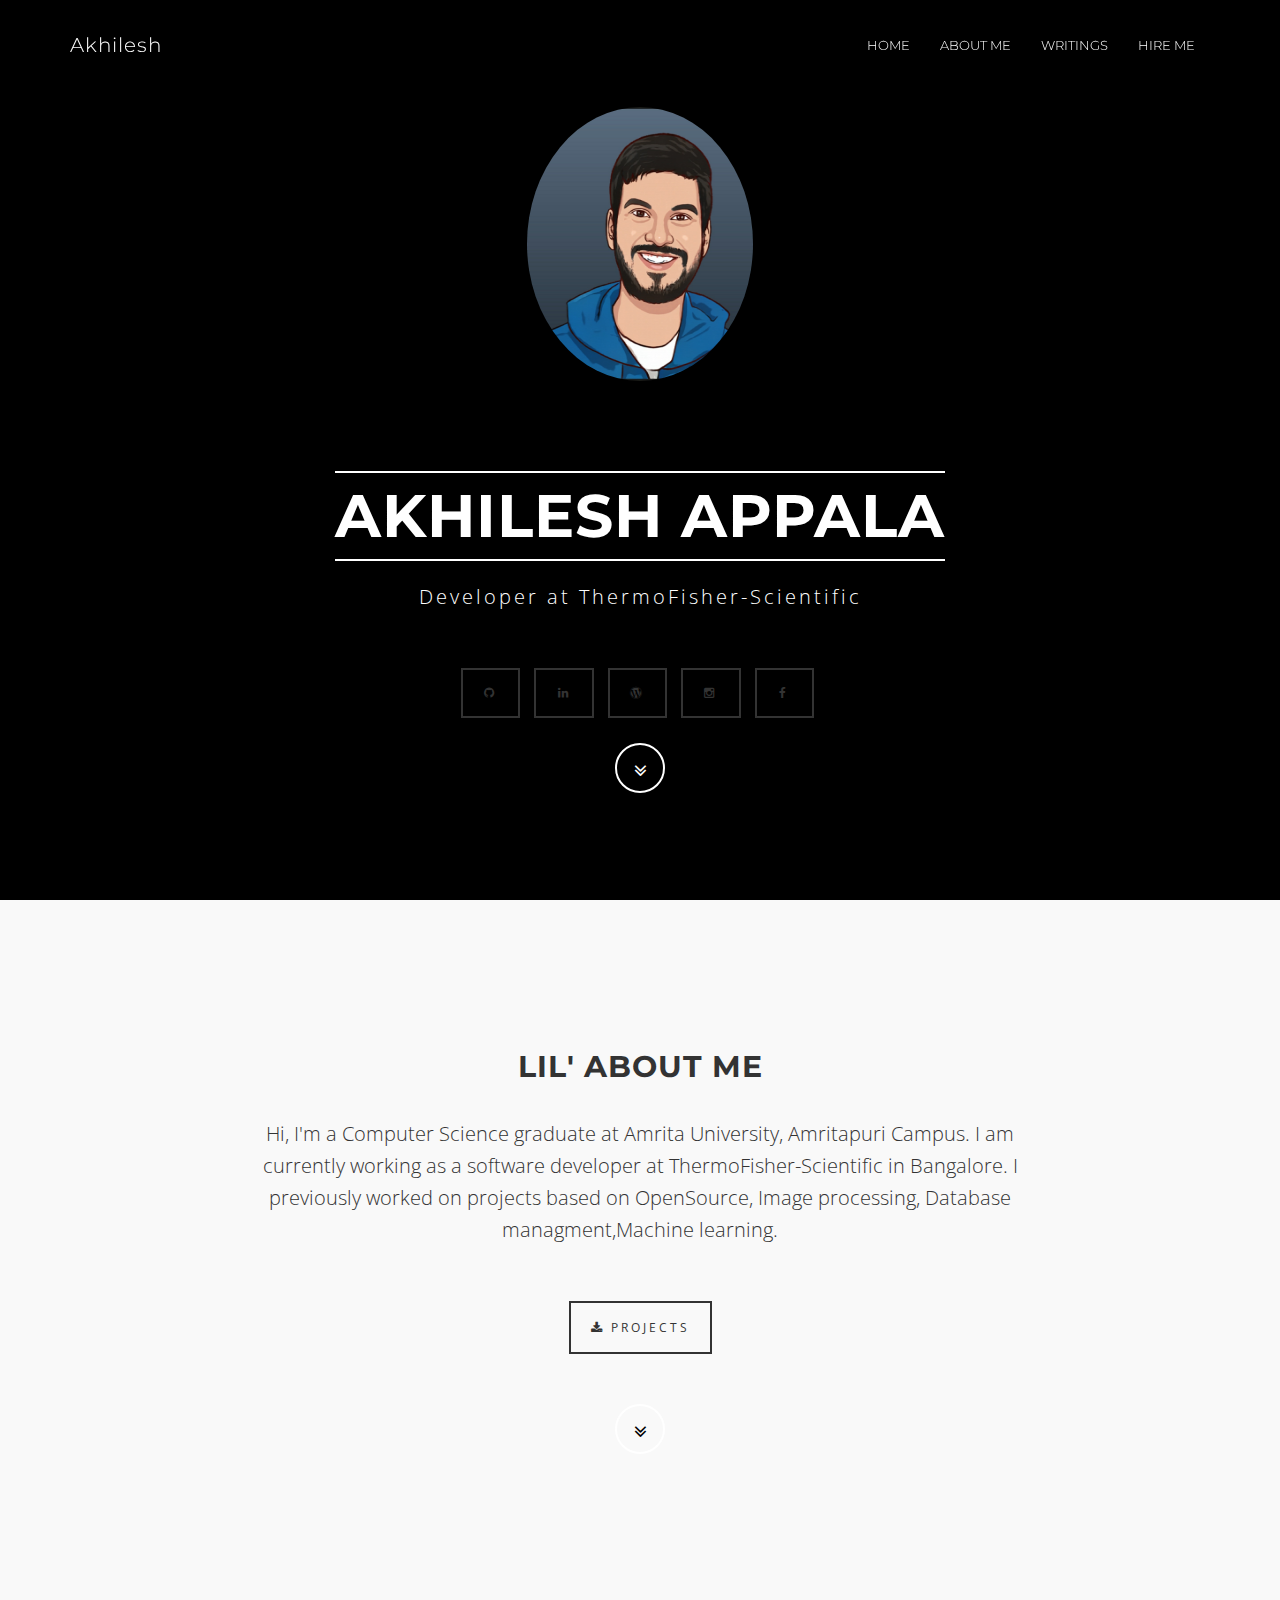
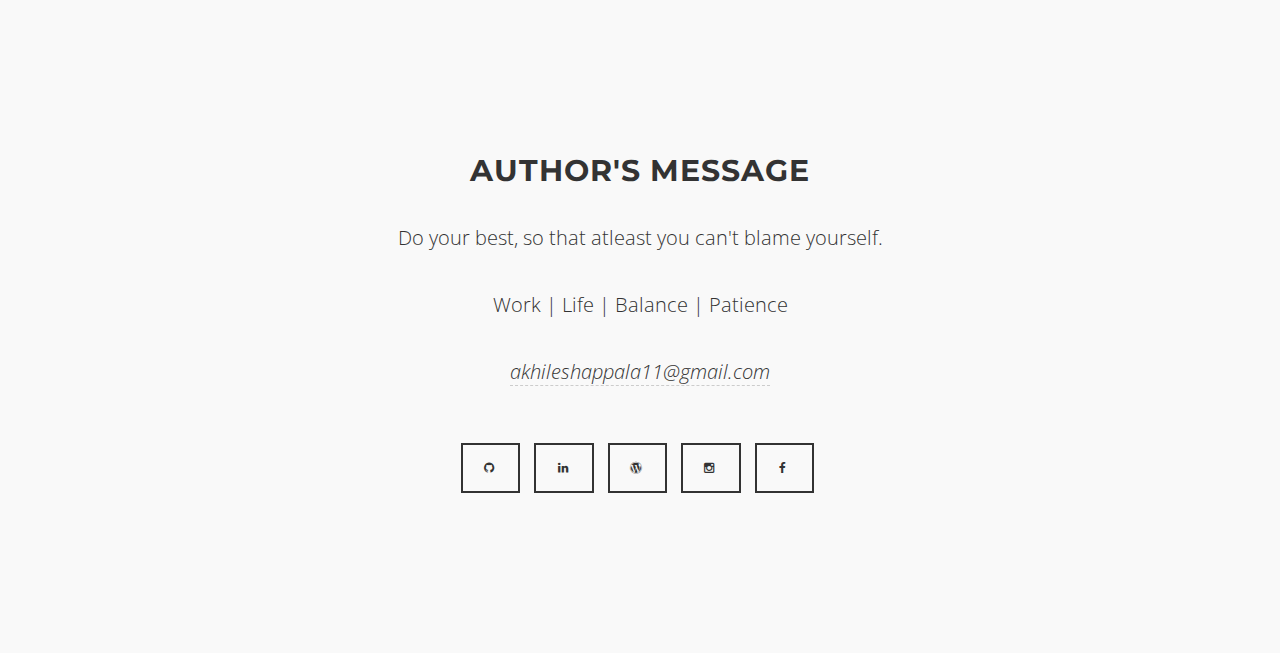
==== commit 805427f8: "Update index.html" ====
--- a/index.html
+++ b/index.html
@@ -60,7 +60,7 @@
 	<div class="container">
 		<div class="row">
 			<div class="col-md-8 col-md-offset-2">
-				 <img style="border-radius:50%; height:274px; width: 226px;" src="Pic 1.jpg" alt="profile image">
+				 <img style="border-radius:50%; height:274px; width: 226px;" src="Dp-portrat.jpg" alt="profile image">
 				<h1 class="brand-heading"> Akhilesh Appala</h1>
 				<p class="intro-text">
 					 Developer at ThermoFisher-Scientific
@@ -70,7 +70,7 @@
 				<a href="https://github.com/akhileshappala" class="btn btnghost btn-lg"><i class="fa fa-github fa-fw"></i><span class="network-name"></span></a>
 				</li>
 				<li>
-				<a href="https://www.linkedin.com/in/akhilesh-appala-b5b924116" class="btn btnghost btn-lg"><i class="fa fa-linkedin fa-fw"></i><span class="network-name"></span></a>
+				<a href="https://www.linkedin.com/in/akhilesh-appala" class="btn btnghost btn-lg"><i class="fa fa-linkedin fa-fw"></i><span class="network-name"></span></a>
 				</li>
 				<li>
 				<a href="https://akhileshappala.wordpress.com/" class="btn btnghost btn-lg"><i class="fa fa-wordpress fa-fw"></i><span class="network-name"></span></a>
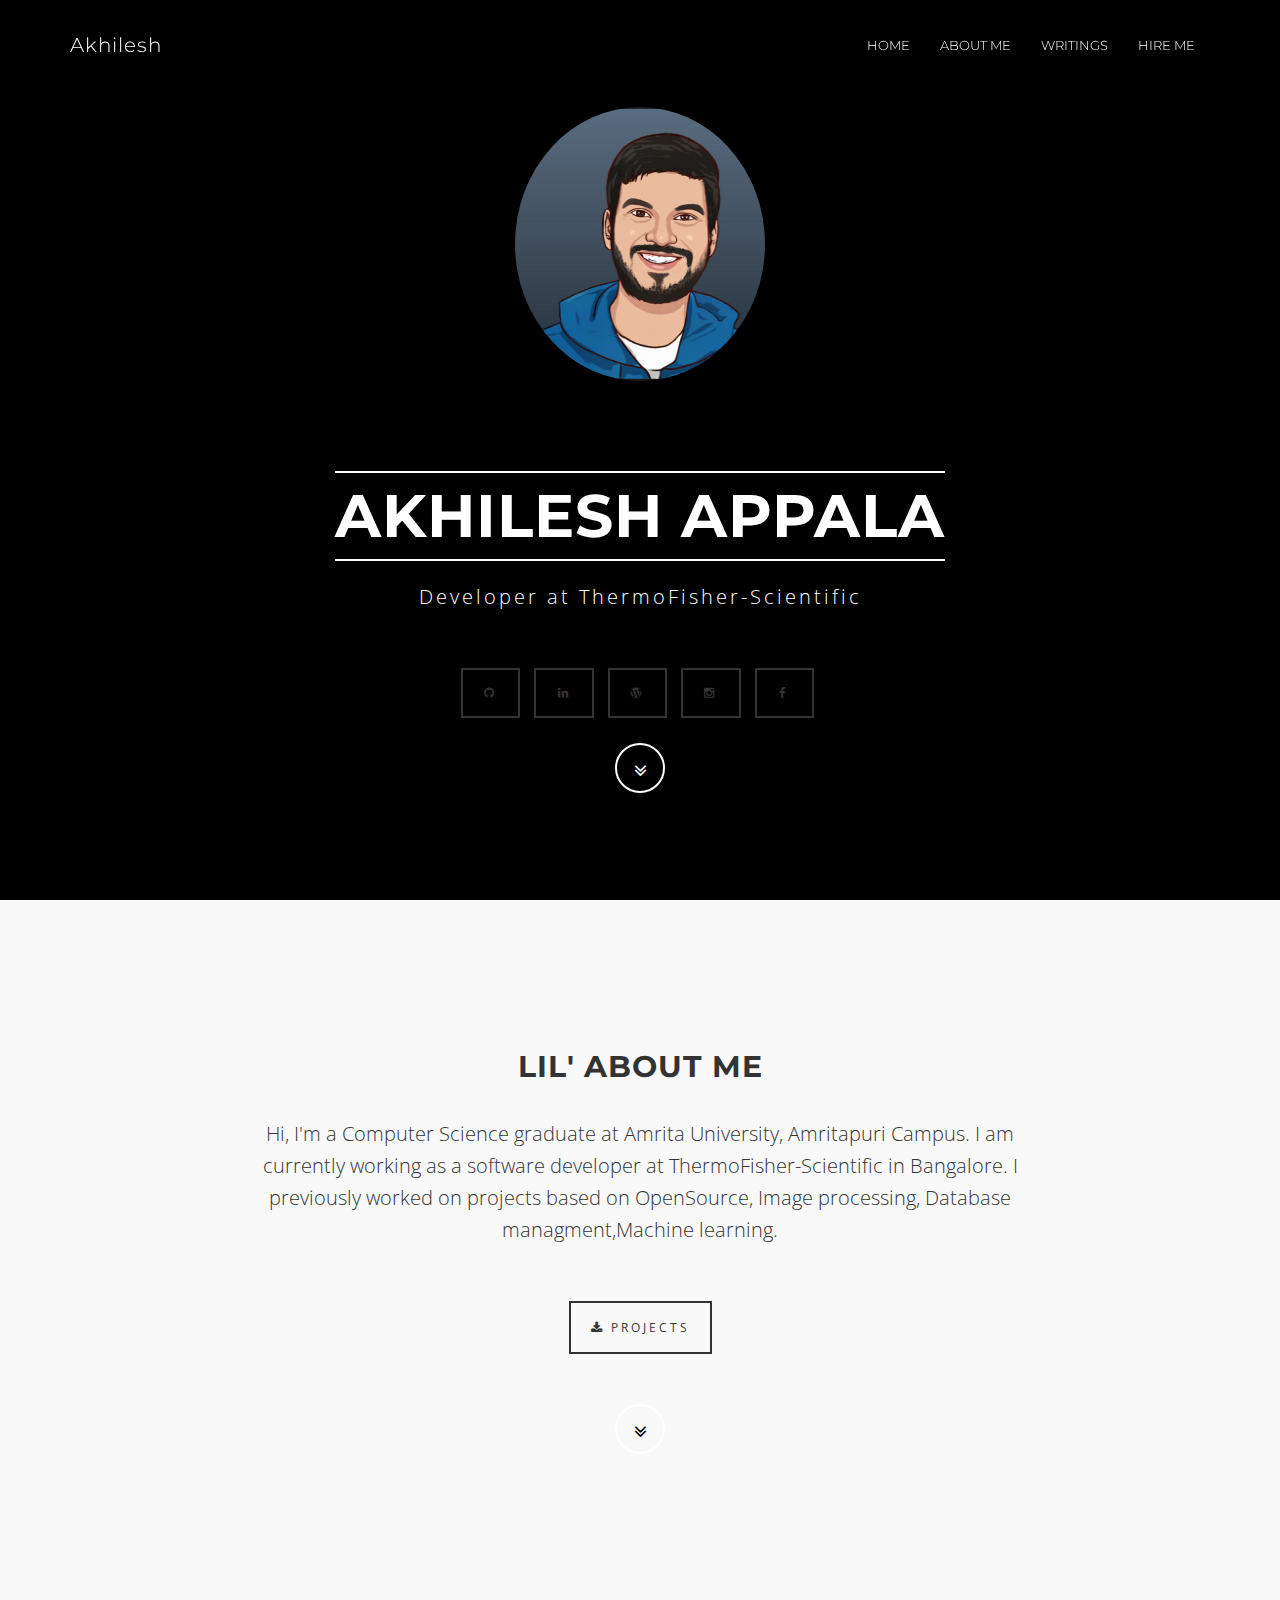
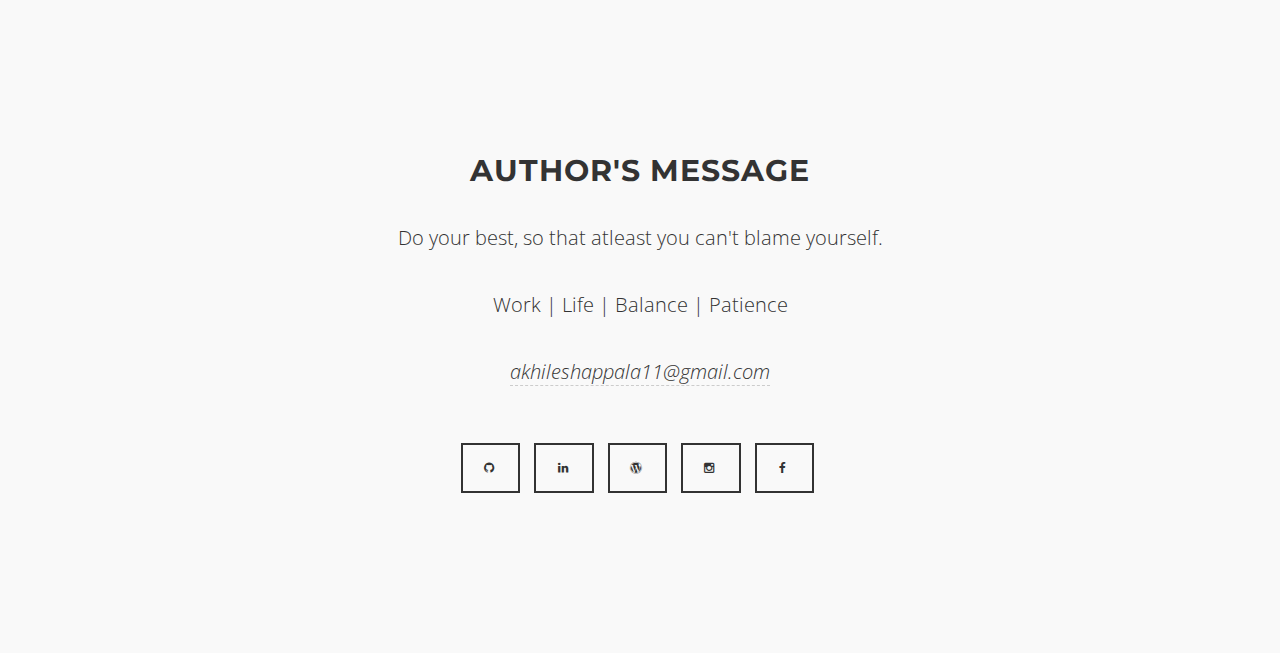
==== commit 8b1d3720: "Update index.html" ====
--- a/index.html
+++ b/index.html
@@ -60,7 +60,7 @@
 	<div class="container">
 		<div class="row">
 			<div class="col-md-8 col-md-offset-2">
-				 <img style="border-radius:50%; height:274px; width: 226px;" src="Dp-portrat.jpg" alt="profile image">
+				 <img style="border-radius:50%; height:274px; width: 250px;" src="Dp-portrat.jpg" alt="profile image">
 				<h1 class="brand-heading"> Akhilesh Appala</h1>
 				<p class="intro-text">
 					 Developer at ThermoFisher-Scientific
